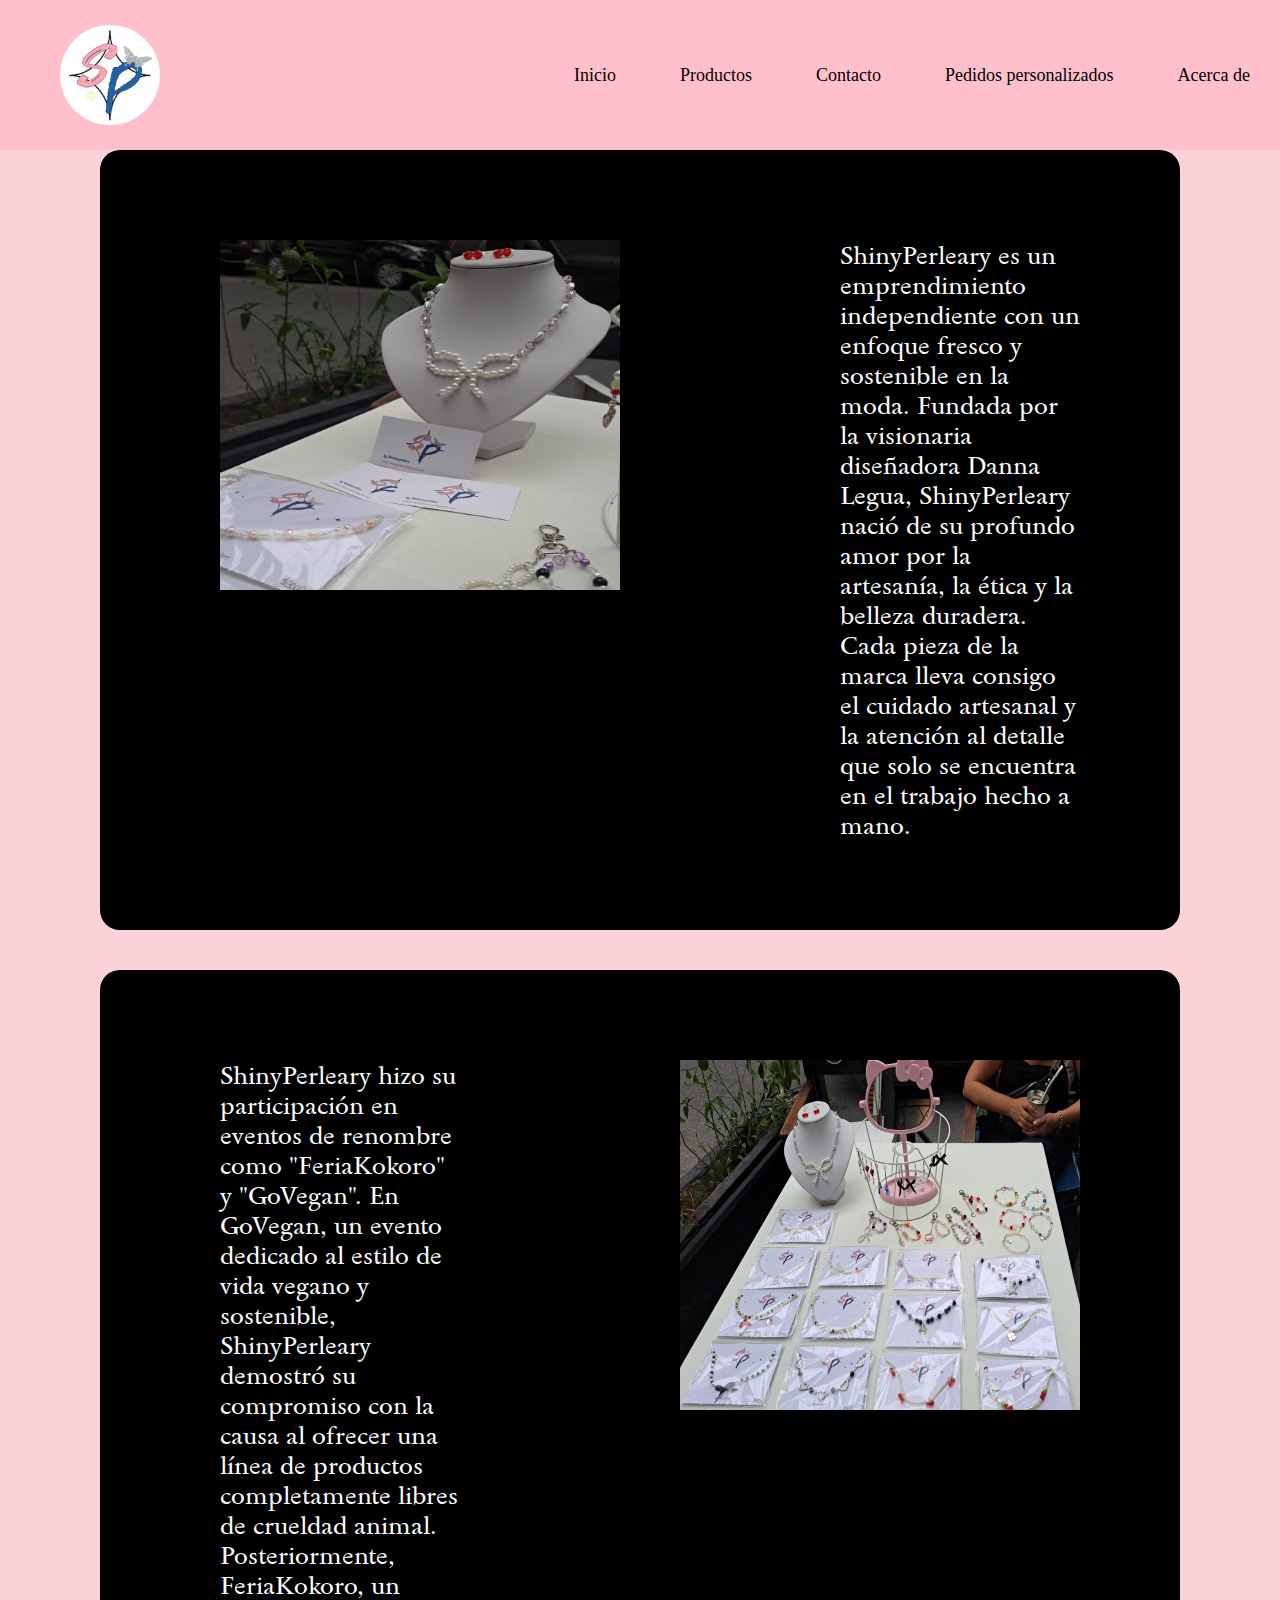
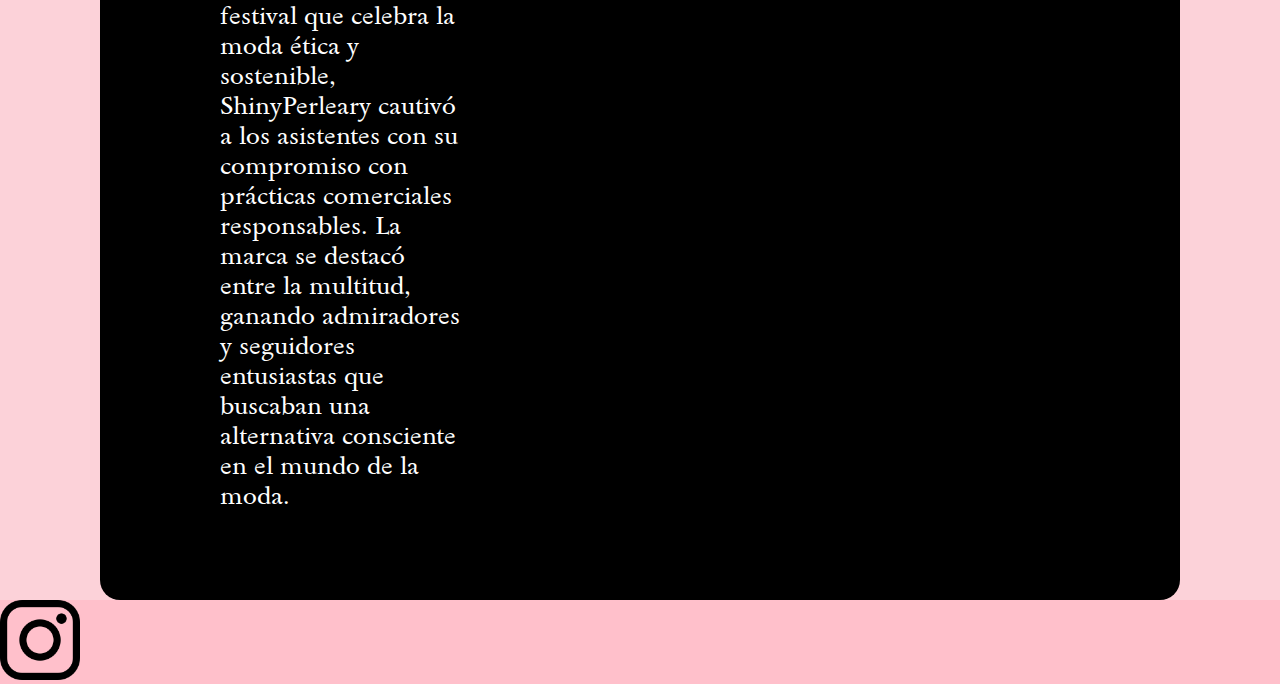
==== pages/acerca-de.html @ 5a824fca "primer commit" ====
<!DOCTYPE html>
<html lang="en">
<head>
    <meta charset="UTF-8">
    <meta name="viewport" content="width=device-width, initial-scale=1.0">
    <link rel="stylesheet" href="../css/style.css">
    <title>Shiny Perlary</title>
</head>
<body>
    <header>
        <img src="../images/logo-shinyperleary.jpg" alt="Logo">
        <nav>
            <ul>
                <li><a href="../index.html">Inicio</a></li>
                <li><a href="./producto.html">Productos</a></li>
                <li><a href="./contacto.html">Contacto</a></li>
                <li><a href="./pedidos-personalizados.html">Pedidos personalizados</a></li>
                <li><a href="./acerca-de.html">Acerca de</a></li>
            </ul>
        </nav>
    </header>

    <main>
<div class="acerca-de-primera-fila">

    <div>
        <img src="../images/acerca-de-1.jpeg" alt="imagen-prueba">
    </div>

        <p>ShinyPerleary es un emprendimiento independiente con un enfoque fresco y sostenible en la moda. Fundada por la visionaria diseñadora Danna Legua, ShinyPerleary nació de su profundo amor por la artesanía, la ética y la belleza duradera. Cada pieza de la marca lleva consigo el cuidado artesanal y la atención al detalle que solo se encuentra en el trabajo hecho a mano.

        
        </p>
        
</div>

<div class="acerca-de-segunda-fila">
    
        <p>ShinyPerleary hizo su participación en eventos de renombre como "FeriaKokoro" y "GoVegan".
            
        En GoVegan, un evento dedicado al estilo de vida vegano y sostenible, ShinyPerleary demostró su compromiso con la causa al ofrecer una línea de productos completamente libres de crueldad animal.

        Posteriormente, FeriaKokoro, un festival que celebra la moda ética y sostenible, ShinyPerleary cautivó a los asistentes con su compromiso con prácticas comerciales responsables. La marca se destacó entre la multitud, ganando admiradores y seguidores entusiastas que buscaban una alternativa consciente en el mundo de la moda.
    </p>

        <div>
            <img src="../images/acerca-de-2.jpeg" alt="imagen-prueba">
        </div>
</div>
    

    </main>
    
    <footer>
        <a href="https://www.instagram.com/shinyperlary/" ><img src="../images/instagram-logo.png" alt="instagram-logo" class="footer-logo"></a>
    </footer>
</body>
</html>
---- css/style.css ----
@import url('https://fonts.googleapis.com/css2?family=Sedan:ital@0;1&display=swap');
@import url('https://fonts.googleapis.com/css2?family=Lobster&family=Roboto+Mono:ital,wght@0,100..700;1,100..700&family=Sedan:ital@0;1&display=swap');

/**----RESET-----*/
*{
    margin: 0;
    padding: 0;
    box-sizing: border-box;
}


/**-----HEADER-----*/

header{
    background-color: pink;
    width: 100%;
    height: 150px;
    position: sticky;
    top: 0px;
    display: flex;
    justify-content: space-between;
    align-items: center;
}


header img{
    width: 100px;
    height: 100px;
    margin-left: 60px;
    border-radius: 50px;
}


header nav ul {
    list-style: none;
    text-align: center;

}

header nav ul li{
    display: inline-block;
    margin: 10px 30px 10px 30px;
    
}

header nav ul li a {
    text-decoration: none;
    color: black;
    font-size: large;

}







/**-----MAIN-----*/

main{
    background-color: rgba(252, 205, 213, 0.897);
}


/**-----INDEX-----*/
.fondo{
    height: 700px;
    width: 100%;
    background-image: url(../images/shinyperleary-fondo.jpeg);
    background-size: cover;
    background-position: center;
    background-attachment: fixed;
    display: flex;
    flex-direction: column;
    justify-content: center;
    align-items: center;

}

.fondo h1 {
    font-family: "Lobster", sans-serif;
    padding: 6px;
    border: 4px solid black;
    font-size: 50px;
    background-color: solid black;
    margin-top: 20px;
    
}
.fondo h2 a {
    margin-top: 40px;
    background-color: black;
    padding: 6px;
    border-radius: 20px;
    font-size: 35px;
    font-family: "Lobster", sans-serif;
    text-decoration: none;
    color: white;
    width: 230px;
    justify-content: center;
    display: flex;
    
}

.fondo h2 a:hover {
    background-color: white;
    color: black;
}


.separador{
    width: 100%;
    display: flex;
    justify-content: center;
    margin-top: 20px;
}

.separador p {
    font-family: "Lobster", sans-serif;
    font-size: 50px;
    text-decoration: none;
    color: white;
    padding: 6px;
    width: 300px;
    display: flex;
    background-color: black;
    justify-content: center;
    border-radius: 20px;
}


.tarjeta {
    display: flex;
    justify-content: space-around;
    margin-top: 100px;
    flex-wrap: wrap;
    
}


.tarjeta div img {
    width: 400px;
    height: 400px;
    border: 2px solid black;
    border-radius: 20px;
}

.tarjeta .tarjeta-productos {
    border: 4px solid black;
    border-radius: 20px;
    padding: 10px;
    background-color: white;
    display: flex;
    align-items: center;
    flex-direction: column;
    flex-wrap: wrap;
    box-shadow: 0px 0px 20px 0px rgba(0,0,0,0.44);
    -webkit-box-shadow: 0px 0px 20px 0px rgba(0,0,0,0.44);
    -moz-box-shadow: 0px 0px 20px 0px rgba(0,0,0,0.44);

}

.tarjeta .tarjeta-productos h3 {
    font-size: 25px;
    font-family: "Sedan", serif;
}

.tarjeta .tarjeta-productos a {
    font-size: 20px;
    text-decoration: none;
    color: white;
    background-color: black;
    margin: 4px;
    padding: 6px;
    border-radius: 20px;
}

.tarjeta .tarjeta-productos a:hover {

        background-color: gray;
        color: black;

}


.ver-mas{
    display: flex;
    justify-content: center;
}

.ver-mas a {
    margin-top: 100px;
    background-color: black;
    margin-bottom: 125px;
    padding: 6px;
    border-radius: 20px;
    font-size: 35px;
    font-family: "Lobster", sans-serif;
    text-decoration: none;
    color: white;
    width: 300px;
    justify-content: center;
    display: flex;
}















/**-----PRODUCTO-----*/

.grid-producto-primera-fila {
    /*GRID*/
    display: grid;
    grid-auto-rows: 1fr;
    grid-template-columns: 20% 25% 25% 25%;
    column-gap: 20px;
    row-gap: 15px;
}

.grid-producto-primera-fila .categoria {
    display: flex;
    flex-direction: column;
    font-family: "Sedan", serif;
    background-color: pink;
    border-radius: 20px;
    margin-top: 10px;
    margin-left: 5px;
    padding: 5px;
    align-items: center;
    
}


.grid-tarjeta-productos {
    border: 4px solid black;
    border-radius: 20px;
    padding: 10px;
    background-color: white;
    display: flex;
    align-items: center;
    flex-direction: column;
    flex-wrap: wrap;
    box-shadow: 0px 0px 20px 0px rgba(0,0,0,0.44);
    -webkit-box-shadow: 0px 0px 20px 0px rgba(0,0,0,0.44);
    -moz-box-shadow: 0px 0px 20px 0px rgba(0,0,0,0.44);
    margin-top: 10px;

}


.grid-tarjeta-productos img {
    width: 400px;
    height: 400px;
    border: 2px solid black;
    border-radius: 20px;
}

.grid-tarjeta-productos h3 {
    font-size: 25px;
    font-family: "Sedan", serif;
}

.grid-tarjeta-productos a {
    font-size: 20px;
    text-decoration: none;
    color: white;
    background-color: black;
    margin: 4px;
    padding: 6px;
    border-radius: 20px;
}

.grid-tarjeta-productos a:hover {

    background-color: gray;
    color: black;

}

.categoria {
    grid-column: 1/2;
    grid-row: 1/3;
}


.item-uno {
    grid-column: 2/3;
    grid-row: 1/2;
}


.item-dos {
    grid-column: 3/4;
    grid-row: 1/2;
}


.item-tres {
    grid-column: 4/5;
    grid-row: 1/2;
}

.item-cuatro {
    grid-column: 2/3;
    grid-row: 2/3;
}

.item-cinco {
    grid-column: 3/4;
    grid-row: 2/3;
}

.item-seis {
    grid-column: 4/5;
    grid-row: 2/3;
}

.item-siete{
    grid-column: 2/3;
    grid-row: 3/4;

}

.item-ocho {
    grid-column: 3/4;
    grid-row: 3/4;
}


/**-----CONTACTO-----*/

.contacto .separador {
    margin: 0;
    width: 100%;
    display: flex;
    justify-content: center;
}

.contacto .separador h2{
    font-family: "Lobster", sans-serif;
    font-size: 50px;
    text-decoration: none;
    color: white;
    display: flex;
    justify-content: center;
    width: 500px;
    background-color: black;
    border-radius: 20px;
    margin-top: 30px;
}

.contacto div {
    display: flex;
    justify-content: center;
}

.contacto div p{
    font-family: "Sedan", serif;
    font-size: 25px;
    display: flex;
    justify-content: center;
    margin: 25px;
    background-color: pink;
    padding: 20px;
    border-radius: 20px;
    width: 800px;

}

.formulario {
    display: block;
    justify-content: center;
    background-color: pink;
    border-radius: 20px;
    width: 60%;
    margin-left: 20%;

}

.formulario .formulario-primera-fila{
    display: flex;
    justify-content: center;
}


.formulario .formulario-primera-fila .name {
    display: flex;
    justify-content: center;
    font-size: 25px;
    font-family: "Sedan", serif;
    margin-right: 200px;
    margin-top: 90px;
    padding: 30px;
    background-color: black;
    color: white;
    border-radius: 20px;
}

.formulario .formulario-primera-fila .surname {
    display: flex;
    justify-content: center;
    font-size: 25px;
    font-family: "Sedan", serif;
    margin-top: 90px;
    padding: 30px;
    background-color: black;
    color: white;
    border-radius: 20px;
}

.formulario .formulario-segunda-fila {
    display: flex;
    
    
}

.formulario .formulario-segunda-fila .email {
    display: flex;
    font-family: "Sedan", serif;
    font-size: 25px;
    margin-left: 143px;
    margin-right: 150px;
    margin-top: 70px;
    padding: 30px;
    background-color: black;
    color: white;
    border-radius: 20px;
}
    


.formulario .formulario-segunda-fila .genero {
    display: flex;
    margin-left: 50px;
    margin-right: 110px;
    font-size: 25px;
    font-family: "Sedan", serif;
    margin-top: 40px;
    padding: 30px;
    background-color: black;
    color: white;
    border-radius: 20px;
}
    


.formulario .formulario-segunda-fila .genero ul {
    list-style: none;
    
}

.pais {
    display: flex;
    justify-content: center;
    font-size: 25px;
    font-family: "Sedan", serif;
    margin-top: 40px;
    padding: 30px;
    background-color: black;
    color: white;
    border-radius: 20px;

}

.motivo {
    display: flex;
    justify-content: center;
    font-size: 25px;
    font-family: "Sedan", serif;
    margin-top: 40px;
    padding: 30px;
    color: white;
    border-radius: 20px;
    
}

.motivo textarea{
    display: flex;
    font-family: "Sedan", serif;
    font-size: 25px;
    padding: 30px;
    background-color: black;
    color: white;
    border-radius: 20px;
    
}

.enviar {
    display: flex;
    justify-content: center;
    padding: 30px;
    color: white;
    border-radius: 20px;
    
}







/**-----PEDIDOS PERSONALIZADOS-----*/

.separador h2 {
    font-family: "Lobster", sans-serif;
    font-size: 50px;
    text-decoration: none;
    color: white;
    display: flex;
    justify-content: center;
    width: 800px;
    background-color: black;
    border-radius: 20px;
}

.pedidos-personalizados-primera-fila {
    font-size: 25px;
    font-family: "Sedan", serif;
    display: flex;
    flex-direction: column;
    align-items: center;
    justify-content: center;
    margin: 60px 350px 60px 350px;
    background-color: pink;
    padding: 50px;
    border-radius: 20px;

}










/**-----ACERCA DE-----*/

.acerca-de-primera-fila {
    display: flex;
    justify-content: space-around;
    background-color: black;
    border-radius: 20px;
    margin-left: 100px;
    margin-right: 100px;
}

.acerca-de-primera-fila p{
    display: flex;
    justify-content: flex-end;
    color: white;
    margin: 90px 100px 90px 120px;
    font-family: "Sedan", serif;
    font-size: 25px;
}


.acerca-de-primera-fila div img{
    display: flex;
    justify-content: flex-start;
    width: 400px;
    height: 350px;
    margin: 90px 100px 90px 120px;
    
}

.acerca-de-segunda-fila {
    display: flex;
    justify-content: space-around;
    background-color: black;
    border-radius: 20px;
    margin-left: 100px;
    margin-right: 100px;
    margin-top: 40px;
}

.acerca-de-segunda-fila p{
    display: flex;
    justify-content: flex-start;
    color: white;
    margin: 90px 100px 90px 120px;
    font-family: "Sedan", serif;
    font-size: 25px;
}


.acerca-de-segunda-fila div img{
    display: flex;
    justify-content: flex-end;
    width: 400px;
    height: 350px;
    margin: 90px 100px 90px 120px;
}



/**-----FOOTER-----*/

footer{
    background-color: pink;
}

footer a {
    text-align: left;
}

.footer-logo {
    width: 80px;
    height: 80px;
}
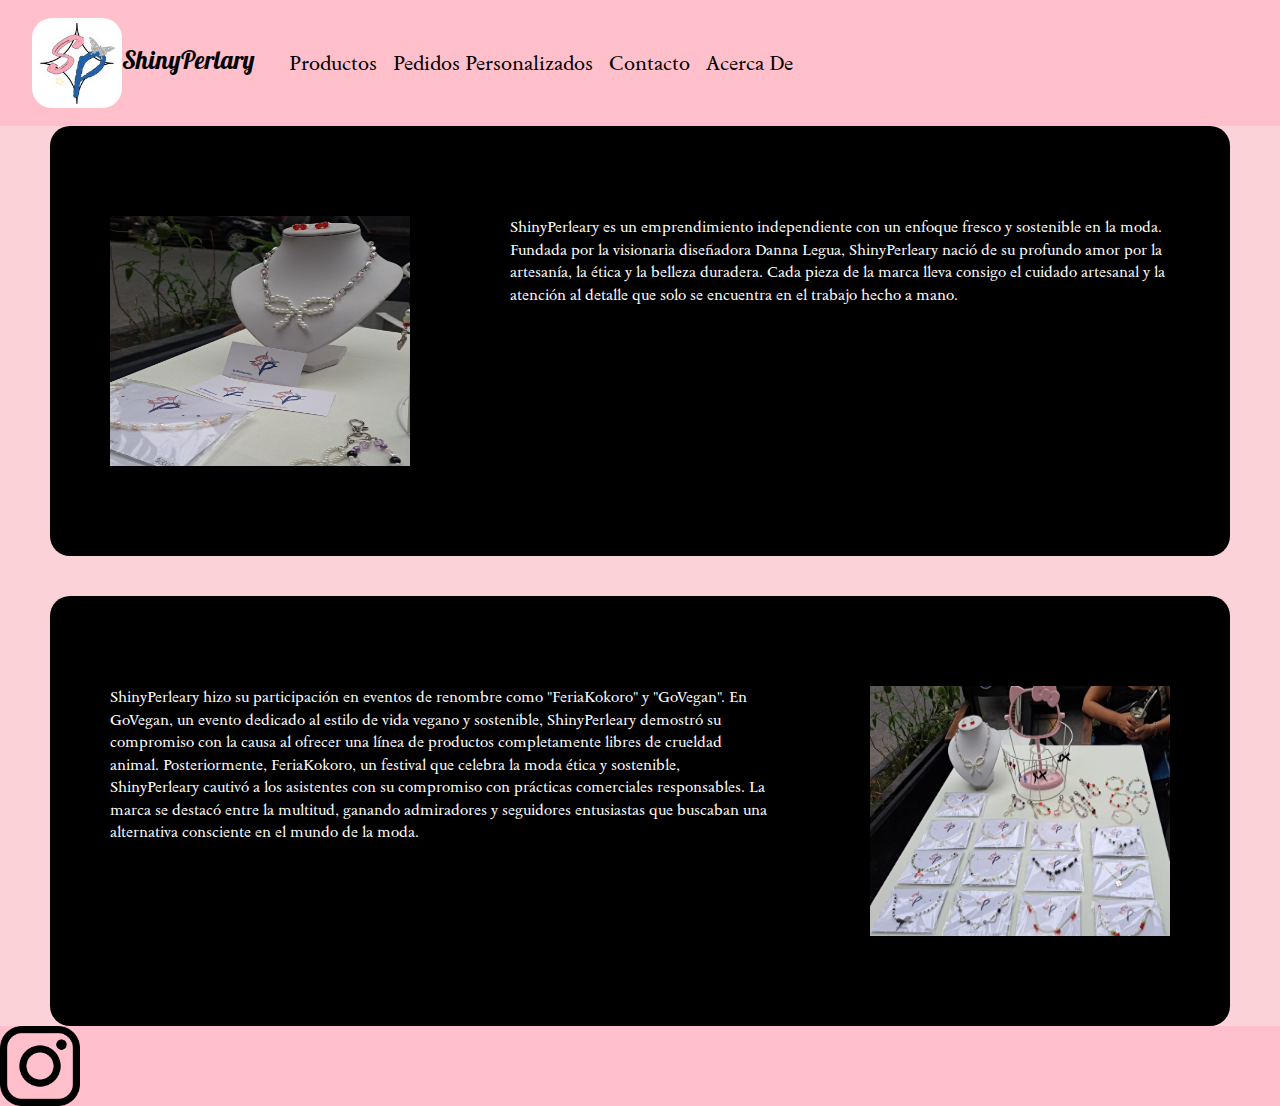
==== commit 1479d2e5: "boostrap navbar - responsive index,producto,pedidos-personalizados,acerca-de" ====
--- a/pages/acerca-de.html
+++ b/pages/acerca-de.html
@@ -3,20 +3,44 @@
 <head>
     <meta charset="UTF-8">
     <meta name="viewport" content="width=device-width, initial-scale=1.0">
+    <!--Boostrap-->
+    <link href="https://cdn.jsdelivr.net/npm/bootstrap@5.2.3/dist/css/bootstrap.min.css" rel="stylesheet">
+    <!--CSS-->
     <link rel="stylesheet" href="../css/style.css">
-    <title>Shiny Perlary</title>
+    <title>Shiny Perlary - Acerca De</title>
 </head>
 <body>
+
+    <script src="https://cdn.jsdelivr.net/npm/bootstrap@5.2.3/dist/js/bootstrap.bundle.min.js"
+        integrity="sha384-kenU1KFdBIe4zVF0s0G1M5b4hcpxyD9F7jL+jjXkk+Q2h455rYXK/7HAuoJl+0I4"
+        crossorigin="anonymous"></script>
+
     <header>
-        <img src="../images/logo-shinyperleary.jpg" alt="Logo">
-        <nav>
-            <ul>
-                <li><a href="../index.html">Inicio</a></li>
-                <li><a href="./producto.html">Productos</a></li>
-                <li><a href="./contacto.html">Contacto</a></li>
-                <li><a href="./pedidos-personalizados.html">Pedidos personalizados</a></li>
-                <li><a href="./acerca-de.html">Acerca de</a></li>
-            </ul>
+        <nav class="navbar navbar-expand-lg barra-de-navegacion-color">
+            <div class="container-fluid">
+                <a class="navbar-brand tipografia-nav tipografia-nav-logo" href="../index.html"><img class="barra-de-navegacion-logo " src="../images/logo-shinyperleary.jpg" alt="logo">ShinyPerlary</a>
+                <button class="navbar-toggler" type="button" data-bs-toggle="collapse" data-bs-target="#navbarText"
+                    aria-controls="navbarText" aria-expanded="false" aria-label="Toggle navigation">
+                    <span class="navbar-toggler-icon"></span>
+                </button>
+                <div class="collapse navbar-collapse" id="navbarText">
+                    <ul class="navbar-nav me-auto mb-2 mb-lg-0">
+                        <li class="nav-item">
+                            <a class="nav-link active barra-de-navegacion-hover tipografia-nav" aria-current="page" href="./producto.html">Productos</a>
+                        </li>
+                        <li class="nav-item">
+                            <a class="nav-link active barra-de-navegacion-hover tipografia-nav" href="./pedidos-personalizados.html">Pedidos Personalizados</a>
+                        </li>
+                        <li class="nav-item">
+                            <a class="nav-link active barra-de-navegacion-hover tipografia-nav" href="./contacto.html">Contacto</a>
+                        </li>
+                        <li class="nav-item">
+                            <a class="nav-link active barra-de-navegacion-hover tipografia-nav" href="./acerca-de.html">Acerca De</a>
+                        </li>
+                    </ul>
+                    
+                </div>
+            </div>
         </nav>
     </header>
 
--- a/css/style.css
+++ b/css/style.css
@@ -11,50 +11,35 @@
 
 /**-----HEADER-----*/
 
-header{
+.barra-de-navegacion-color {
     background-color: pink;
-    width: 100%;
-    height: 150px;
-    position: sticky;
-    top: 0px;
-    display: flex;
-    justify-content: space-between;
-    align-items: center;
-}
-
-
-header img{
-    width: 100px;
-    height: 100px;
-    margin-left: 60px;
-    border-radius: 50px;
-}
-
-
-header nav ul {
-    list-style: none;
-    text-align: center;
-
-}
-
-header nav ul li{
-    display: inline-block;
-    margin: 10px 30px 10px 30px;
-    
-}
-
-header nav ul li a {
-    text-decoration: none;
-    color: black;
-    font-size: large;
-
-}
-
-
-
-
-
-
+}
+
+
+.tipografia-nav {
+    font-family: "Sedan", serif;
+    font-size: 20px;
+    padding: 10px;
+}
+
+.tipografia-nav-logo {
+    font-family: "Lobster", sans-serif;
+    font-size: 25px;
+    margin-left: 10px;
+    
+}
+
+
+.barra-de-navegacion-logo {
+    width: 90px;
+    height: 90px;
+    border-radius: 20px;
+}
+
+.barra-de-navegacion-hover:hover {
+    background-color: white;
+    border-radius: 20px;
+}
 
 /**-----MAIN-----*/
 
@@ -85,6 +70,7 @@
     font-size: 50px;
     background-color: solid black;
     margin-top: 20px;
+    color: black;
     
 }
 .fondo h2 a {
@@ -112,7 +98,7 @@
     width: 100%;
     display: flex;
     justify-content: center;
-    margin-top: 20px;
+    
 }
 
 .separador p {
@@ -203,10 +189,49 @@
     display: flex;
 }
 
-
-
-
-
+@media screen and (max-width:1284px) {
+    .tarjeta {
+        display: flex;
+        flex-direction: column;
+        justify-content: center;
+        align-items: center;
+        
+    }
+
+    .tarjeta .tarjeta-productos{
+        margin-top: 50px;
+    }
+
+}
+
+
+
+@media screen and (max-width:476px) {
+    .tarjeta div img {
+        width: 230px;
+        height: 200px;
+    }
+
+
+    .fondo {
+        height: 700px;
+        width: 100%;
+        background-image: url(../images/fondo-compacto.jpeg)
+    }
+}
+
+
+@media screen and (max-width:322px) {
+    .fondo h1 {
+        font-size: 35px;
+        
+    }
+    .fondo h2 a {
+        font-size: 25px;
+        width: 180px;
+        
+    }
+}
 
 
 
@@ -223,7 +248,7 @@
     /*GRID*/
     display: grid;
     grid-auto-rows: 1fr;
-    grid-template-columns: 20% 25% 25% 25%;
+    grid-template-columns: 1fr 1fr 1fr 1fr;
     column-gap: 20px;
     row-gap: 15px;
 }
@@ -249,6 +274,7 @@
     background-color: white;
     display: flex;
     align-items: center;
+    justify-content: center;
     flex-direction: column;
     flex-wrap: wrap;
     box-shadow: 0px 0px 20px 0px rgba(0,0,0,0.44);
@@ -259,6 +285,7 @@
 }
 
 
+
 .grid-tarjeta-productos img {
     width: 400px;
     height: 400px;
@@ -338,6 +365,228 @@
 }
 
 
+@media screen and (max-width:1441px) {
+
+    .grid-tarjeta-productos {
+        width: 300px;
+        height: 340px;
+    }
+
+    .grid-tarjeta-productos img {
+        width: 200px;
+        height: 200px;
+    }
+
+    .grid-tarjeta-productos h3 {
+        font-size: 20px;
+    }
+}
+
+@media screen and (max-width:1051px) {
+    
+    .grid-tarjeta-productos {
+        width: 200px;
+        height: 245px;
+    }
+
+    .grid-tarjeta-productos img {
+        width: 150px;
+        height: 150px;
+    }
+
+    .grid-tarjeta-productos h3 {
+        font-size: 12px;
+    }
+
+    .grid-tarjeta-productos a {
+        font-size: 12px;
+    }
+
+}
+
+@media screen and (max-width:751px) {
+    .grid-producto-primera-fila {
+        grid-auto-rows: 1fr;
+        grid-template-columns: 1fr 1fr 1fr;
+    }
+
+    .categoria {
+        grid-column: 1/2;
+        grid-row: 1/3;
+    }
+    
+    
+    .item-uno {
+        grid-column: 2/3;
+        grid-row: 1/2;
+    }
+    
+    
+    .item-dos {
+        grid-column: 3/4;
+        grid-row: 1/2;
+    }
+    
+    
+    .item-tres {
+        grid-column: 2/3;
+        grid-row: 1/2;
+    }
+    
+    .item-cuatro {
+        grid-column: 3/4;
+        grid-row: 2/3;
+    }
+    
+    .item-cinco {
+        grid-column: 2/3;
+        grid-row: 2/3;
+    }
+    
+    .item-seis {
+        grid-column: 3/4;
+        grid-row: 2/3;
+    }
+    
+    .item-siete{
+        grid-column: 2/3;
+        grid-row: 3/4;
+    
+    }
+    
+    .item-ocho {
+        grid-column: 3/4;
+        grid-row: 3/4;
+    }
+}
+
+@media screen and (max-width:529px) {
+    .categoria {
+        font-size: 10px;
+    }
+
+    .grid-producto-primera-fila {
+        grid-auto-rows: 1fr;
+        grid-template-columns: 1fr 1fr;
+    }
+
+    .categoria {
+        grid-column: 1/2;
+        grid-row: 1/3;
+    }
+    
+    
+    .item-uno {
+        grid-column: 2/3;
+        grid-row: 1/2;
+    }
+    
+    
+    .item-dos {
+        grid-column: 2/3;
+        grid-row: 1/2;
+    }
+    
+    
+    .item-tres {
+        grid-column: 2/3;
+        grid-row: 1/2;
+    }
+    
+    .item-cuatro {
+        grid-column: 2/3;
+        grid-row: 2/3;
+    }
+    
+    .item-cinco {
+        grid-column: 2/3;
+        grid-row: 2/3;
+    }
+    
+    .item-seis {
+        grid-column: 2/3;
+        grid-row: 2/3;
+    }
+    
+    .item-siete{
+        grid-column: 2/3;
+        grid-row: 3/4;
+    
+    }
+    
+    .item-ocho {
+        grid-column: 2/3;
+        grid-row: 3/4;
+    }
+}
+
+
+
+@media screen and (max-width:327px) {
+    .grid-producto-primera-fila {
+        /*GRID*/
+        display: grid;
+        grid-auto-rows: 1fr;
+        grid-template-columns: 1fr;
+    }
+    
+    .categoria {
+        font-size: 10px;
+    }
+
+    .categoria {
+        grid-column: 1/2;
+        grid-row: 1/2;
+    
+    }
+    
+    
+    .item-uno {
+        grid-column: 1/2;
+        grid-row: 2/3;
+    }
+    
+    
+    .item-dos {
+        grid-column: 1/2;
+        grid-row: 3/4;
+    }
+    
+    
+    .item-tres {
+        grid-column: 1/2;
+        grid-row: 4/5;
+    }
+    
+    .item-cuatro {
+        grid-column: 1/2;
+        grid-row: 5/6;
+    }
+    
+    .item-cinco {
+        grid-column: 1/2;
+        grid-row: 6/7;
+    }
+    
+    .item-seis {
+        grid-column: 1/2;
+        grid-row: 7/8;
+    }
+    
+    .item-siete{
+        grid-column: 1/2;
+        grid-row: 8/9;
+    
+    }
+    
+    .item-ocho {
+        grid-column: 1/2;
+        grid-row: 9/10;
+    }
+}
+
+
+
 /**-----CONTACTO-----*/
 
 .contacto .separador {
@@ -532,20 +781,66 @@
     flex-direction: column;
     align-items: center;
     justify-content: center;
-    margin: 60px 350px 60px 350px;
+    width: 700px;
+    height: 450px;
+    margin-top: 20px;
+    margin-bottom: 20px;
     background-color: pink;
     padding: 50px;
     border-radius: 20px;
 
 }
 
-
-
-
-
-
-
-
+.pedidos-personalizados-primer-bloque {
+    padding: 30px;
+    width: 100%;
+    display: flex;
+    flex-direction: column;
+    align-items: center;
+    justify-content: center;
+}
+
+@media screen and (max-width: 778px) {
+    .separador h2 {
+        font-size: 30px;
+        width: 500px;
+    }
+
+    .pedidos-personalizados-primera-fila {
+        font-size: 18px;
+        width: 500px;
+        height: 300px;
+        
+    }
+}
+
+@media screen and (max-width: 494px) {
+    .separador h2 {
+        font-size: 20px;
+        width: 300px;
+    }
+
+    .pedidos-personalizados-primera-fila {
+        font-size: 15px;
+        width: 400px;
+        height: 300px;
+        
+    }
+}
+
+@media screen and (max-width: 400px) {
+    .separador h2 {
+        font-size: 15px;
+        width: 250px;
+    }
+
+    .pedidos-personalizados-primera-fila {
+        font-size: 13px;
+        width: 250px;
+        height: 400px;
+        
+    }
+}
 
 
 /**-----ACERCA DE-----*/
@@ -568,6 +863,11 @@
     font-size: 25px;
 }
 
+.acerca-de-primera-fila div {
+    width: 100%;
+    display: flex;
+    justify-content: center;
+}
 
 .acerca-de-primera-fila div img{
     display: flex;
@@ -606,6 +906,147 @@
     margin: 90px 100px 90px 120px;
 }
 
+@media screen and (max-width: 1400px) {
+    .acerca-de-primera-fila {
+        
+        margin-left: 50px;
+        margin-right: 50px;
+    }
+    
+    .acerca-de-primera-fila p{
+        margin: 90px 60px 90px 50px;
+        font-size: 15px;
+    }
+    
+    
+    .acerca-de-primera-fila div img{
+        width: 300px;
+        height: 250px;
+        margin: 90px 50px 90px 60px;
+        
+    }
+    
+    .acerca-de-segunda-fila {
+        margin-left: 50px;
+        margin-right: 50px;
+    }
+    
+    .acerca-de-segunda-fila p{
+        margin: 90px 50px 90px 60px;
+        font-size: 15px;
+    }
+    
+    
+    .acerca-de-segunda-fila div img{
+        width: 300px;
+        height: 250px;
+        margin: 90px 60px 90px 50px;
+    }
+}
+
+@media screen and (max-width: 823px) {
+    .acerca-de-primera-fila {
+        
+        margin-left: 25px;
+        margin-right: 25px;
+    }
+    
+    .acerca-de-primera-fila p{
+        margin: 90px 35px 90px 20px;
+        font-size: 15px;
+    }
+    
+    
+    .acerca-de-primera-fila div img{
+        width: 200px;
+        height: 150px;
+        margin: 90px 20px 90px 35px;
+        justify-content: center;
+        align-items: center;
+        
+    }
+    
+    .acerca-de-segunda-fila {
+        margin-left: 25px;
+        margin-right: 25px;
+    }
+    
+    .acerca-de-segunda-fila p{
+        margin: 90px 20px 90px 35px;
+        font-size: 15px;
+    }
+    
+    
+    .acerca-de-segunda-fila div img{
+        width: 200px;
+        height: 150px;
+        margin: 90px 35px 90px 20px;
+    }
+}
+
+@media screen and (max-width: 569px) {
+    .acerca-de-primera-fila {
+        
+        margin-left: 10px;
+        margin-right: 10px;
+        justify-content: center;
+        flex-direction: column;
+        
+    }
+    
+    .acerca-de-primera-fila p{
+        margin: 20px 25px 20px 10px;
+        font-size: 15px;
+    }
+    
+    
+    .acerca-de-primera-fila div img{
+        width: 200px;
+        height: 150px;
+        margin: 20px 10px 20px 25px;
+        justify-content: center;
+        flex-direction: column;
+        
+        
+    }
+    
+    .acerca-de-segunda-fila {
+        margin-left: 10px;
+        margin-right: 10px;
+        justify-content: center;
+        flex-direction: column;
+    }
+    
+    .acerca-de-segunda-fila p{
+        margin: 20px 10px 20px 25px;
+        font-size: 15px;
+    }
+    
+    
+    .acerca-de-segunda-fila div img{
+        width: 200px;
+        height: 150px;
+        margin: 20px 25px 20px 10px;
+        justify-content: center;
+        
+    }
+}
+
+@media screen and (max-width: 569px) {
+    
+    .acerca-de-primera-fila p{
+
+        font-size: 12px;
+    }
+    
+    
+ 
+    .acerca-de-segunda-fila p{
+
+        font-size: 12px;
+    }
+
+}
 
 
 /**-----FOOTER-----*/
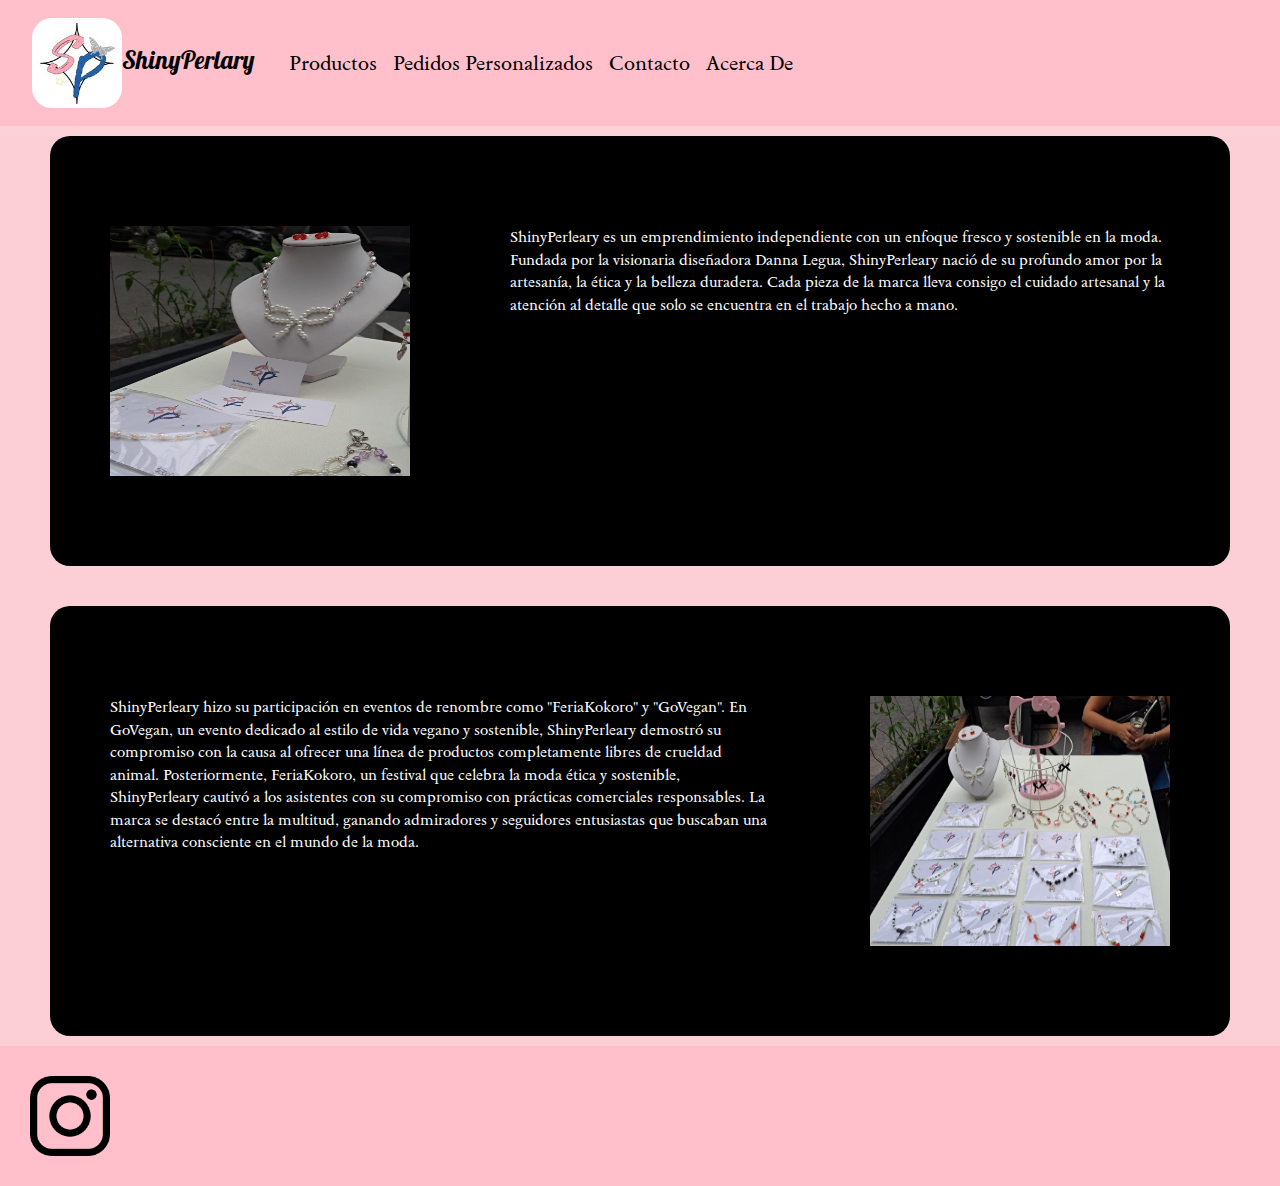
==== commit 1a3cea21: "add variables, listas, mapas, extends, mixins" ====
--- a/pages/acerca-de.html
+++ b/pages/acerca-de.html
@@ -6,7 +6,7 @@
     <!--Boostrap-->
     <link href="https://cdn.jsdelivr.net/npm/bootstrap@5.2.3/dist/css/bootstrap.min.css" rel="stylesheet">
     <!--CSS-->
-    <link rel="stylesheet" href="../css/style.css">
+    <link rel="stylesheet" href="../css/estilos.css">
     <title>Shiny Perlary - Acerca De</title>
 </head>
 <body>
@@ -48,13 +48,13 @@
 <div class="acerca-de-primera-fila">
 
     <div>
-        <img src="../images/acerca-de-1.jpeg" alt="imagen-prueba">
+        <img src="../images/acerca-de-1.jpeg" alt="imagen">
     </div>
 
-        <p>ShinyPerleary es un emprendimiento independiente con un enfoque fresco y sostenible en la moda. Fundada por la visionaria diseñadora Danna Legua, ShinyPerleary nació de su profundo amor por la artesanía, la ética y la belleza duradera. Cada pieza de la marca lleva consigo el cuidado artesanal y la atención al detalle que solo se encuentra en el trabajo hecho a mano.
+    <p>ShinyPerleary es un emprendimiento independiente con un enfoque fresco y sostenible en la moda. Fundada por la visionaria diseñadora Danna Legua, ShinyPerleary nació de su profundo amor por la artesanía, la ética y la belleza duradera. Cada pieza de la marca lleva consigo el cuidado artesanal y la atención al detalle que solo se encuentra en el trabajo hecho a mano.
 
         
-        </p>
+    </p>
         
 </div>
 
@@ -68,7 +68,7 @@
     </p>
 
         <div>
-            <img src="../images/acerca-de-2.jpeg" alt="imagen-prueba">
+            <img src="../images/acerca-de-2.jpeg" alt="imagen">
         </div>
 </div>
     
--- a/css/estilos.css
+++ b/css/estilos.css
@@ -0,0 +1,966 @@
+/*----VARIABLES----*/
+/*----LISTAS----*/
+/*ej: nth($font-size, 1)*/
+/*----MAPAS----*/
+/*----EXTENDS----*/
+@import url("https://fonts.googleapis.com/css2?family=Sedan:ital@0;1&display=swap");
+@import url("https://fonts.googleapis.com/css2?family=Lobster&family=Roboto+Mono:ital,wght@0,100..700;1,100..700&family=Sedan:ital@0;1&display=swap");
+main .contacto div, main .contacto .separador h2 {
+  display: flex;
+  justify-content: center;
+  align-items: center;
+}
+
+/*----MIXINS----*/
+/**----RESET-----*/
+* {
+  margin: 0;
+  padding: 0;
+  box-sizing: border-box;
+}
+
+body {
+  background-color: rgba(252, 205, 213, 0.897);
+}
+
+main {
+  background-color: rgba(252, 205, 213, 0.897);
+  padding-bottom: 10px;
+}
+
+/**-----HEADER boostrap-----*/
+.barra-de-navegacion-color {
+  background-color: pink;
+}
+
+.tipografia-nav {
+  font-family: "Sedan", serif;
+  font-size: 20px;
+  padding: 10px;
+}
+
+.tipografia-nav-logo {
+  font-family: "Lobster", sans-serif;
+  font-size: 25px;
+  margin-left: 10px;
+}
+
+.barra-de-navegacion-logo {
+  width: 90px;
+  height: 90px;
+  border-radius: 20px;
+}
+
+.barra-de-navegacion-hover:hover {
+  background-color: white;
+  border-radius: 20px;
+}
+
+/*----INDEX----*/
+main .fondo {
+  height: 700px;
+  width: 100%;
+  background-image: url(../images/shinyperleary-fondo.jpeg);
+  background-size: cover;
+  background-position: center;
+  background-attachment: fixed;
+  display: flex;
+  justify-content: center;
+  align-items: center;
+  flex-direction: column;
+}
+main .fondo h1 {
+  font-family: "Lobster", sans-serif;
+  padding: 6px;
+  border: 4px solid black;
+  font-size: 50px;
+  margin-top: 20px;
+  color: black;
+}
+main .fondo h2 a {
+  background-color: black;
+  border-radius: 20px;
+  padding: 6px;
+  color: white;
+  font-size: 35px;
+  font-family: "Lobster", sans-serif;
+  text-decoration: none;
+  width: 230px;
+  margin-top: 40px;
+  justify-content: center;
+  display: flex;
+}
+main .fondo h2 a:hover {
+  background-color: white;
+  color: black;
+}
+main .separador {
+  width: 100%;
+  display: flex;
+  justify-content: center;
+  margin-top: 20px;
+}
+main .separador p {
+  font-family: "Lobster", sans-serif;
+  font-size: 50px;
+  text-decoration: none;
+  color: white;
+  padding: 6px;
+  width: 300px;
+  display: flex;
+  background-color: black;
+  justify-content: center;
+  border-radius: 20px;
+}
+main .tarjeta {
+  display: flex;
+  justify-content: space-around;
+  margin-top: 100px;
+  flex-wrap: wrap;
+}
+main .tarjeta .tarjeta-productos {
+  border: 4px solid black;
+  border-radius: 20px;
+  padding: 10px;
+  background-color: white;
+  display: flex;
+  justify-content: center;
+  align-items: center;
+  flex-direction: column;
+  flex-wrap: wrap;
+  box-shadow: 0px 0px 20px 0px rgba(0, 0, 0, 0.44);
+  -webkit-box-shadow: 0px 0px 20px 0px rgba(0, 0, 0, 0.44);
+  -moz-box-shadow: 0px 0px 20px 0px rgba(0, 0, 0, 0.44);
+}
+main .tarjeta .tarjeta-productos img {
+  width: 400px;
+  height: 400px;
+  border: 2px solid black;
+  border-radius: 20px;
+}
+main .tarjeta .tarjeta-productos h3 {
+  font-size: 25px;
+  font-family: "Sedan", serif;
+}
+main .tarjeta .tarjeta-productos a {
+  font-size: 20px;
+  text-decoration: none;
+  color: white;
+  background-color: black;
+  margin: 4px;
+  padding: 6px;
+  border-radius: 20px;
+}
+main .tarjeta .tarjeta-productos a:hover {
+  background-color: gray;
+  color: black;
+}
+main .ver-mas {
+  display: flex;
+  justify-content: center;
+}
+main .ver-mas a {
+  margin-top: 100px;
+  background-color: black;
+  margin-bottom: 125px;
+  padding: 6px;
+  border-radius: 20px;
+  font-size: 35px;
+  font-family: "Lobster", sans-serif;
+  text-decoration: none;
+  color: white;
+  width: 300px;
+  justify-content: center;
+  display: flex;
+}
+
+/*----PRODUCTOS----*/
+main .grid-producto-primera-fila {
+  /*GRID*/
+  display: grid;
+  grid-auto-rows: 1fr;
+  grid-template-columns: 1fr 1fr 1fr 1fr;
+  -moz-column-gap: 20px;
+       column-gap: 20px;
+  row-gap: 15px;
+}
+main .grid-producto-primera-fila .categoria {
+  display: flex;
+  flex-direction: column;
+  font-family: "Sedan", serif;
+  background-color: pink;
+  border-radius: 20px;
+  margin-top: 10px;
+  margin-left: 5px;
+  padding: 5px;
+  align-items: center;
+  grid-column: 1/2;
+  grid-row: 1/3;
+}
+main .grid-producto-primera-fila .grid-tarjeta-productos {
+  border: 4px solid black;
+  border-radius: 20px;
+  padding: 10px;
+  background-color: white;
+  display: flex;
+  justify-content: center;
+  align-items: center;
+  flex-direction: column;
+  flex-wrap: wrap;
+  box-shadow: 0px 0px 20px 0px rgba(0, 0, 0, 0.44);
+  -webkit-box-shadow: 0px 0px 20px 0px rgba(0, 0, 0, 0.44);
+  -moz-box-shadow: 0px 0px 20px 0px rgba(0, 0, 0, 0.44);
+  margin-top: 10px;
+}
+main .grid-producto-primera-fila .grid-tarjeta-productos img {
+  width: 400px;
+  height: 400px;
+  border: 2px solid black;
+  border-radius: 20px;
+}
+main .grid-producto-primera-fila .grid-tarjeta-productos h3 {
+  font-size: 25px;
+  font-family: "Sedan", serif;
+}
+main .grid-producto-primera-fila .grid-tarjeta-productos a {
+  font-size: 20px;
+  text-decoration: none;
+  color: white;
+  background-color: black;
+  margin: 4px;
+  padding: 6px;
+  border-radius: 20px;
+}
+main .grid-producto-primera-fila .grid-tarjeta-productos a:hover {
+  background-color: gray;
+  color: black;
+}
+main .grid-producto-primera-fila .item-uno {
+  grid-column: 2/3;
+  grid-row: 1/2;
+}
+main .grid-producto-primera-fila .item-dos {
+  grid-column: 3/4;
+  grid-row: 1/2;
+}
+main .grid-producto-primera-fila .item-tres {
+  grid-column: 4/5;
+  grid-row: 1/2;
+}
+main .grid-producto-primera-fila .item-cuatro {
+  grid-column: 2/3;
+  grid-row: 2/3;
+}
+main .grid-producto-primera-fila .item-cinco {
+  grid-column: 3/4;
+  grid-row: 2/3;
+}
+main .grid-producto-primera-fila .item-seis {
+  grid-column: 4/5;
+  grid-row: 2/3;
+}
+main .grid-producto-primera-fila .item-siete {
+  grid-column: 2/3;
+  grid-row: 3/4;
+}
+main .grid-producto-primera-fila .item-ocho {
+  grid-column: 3/4;
+  grid-row: 3/4;
+}
+
+/*----PEDIDOS PERSONALIZADOS----*/
+main .pedidos-personalizados-primer-bloque {
+  padding: 30px;
+  width: 100%;
+  display: flex;
+  justify-content: center;
+  align-items: center;
+  flex-direction: column;
+}
+main .pedidos-personalizados-primer-bloque .separador h2 {
+  font-family: "Lobster", sans-serif;
+  font-size: 50px;
+  text-decoration: none;
+  color: white;
+  display: flex;
+  justify-content: center;
+  width: 800px;
+  background-color: black;
+  border-radius: 20px;
+}
+main .pedidos-personalizados-primer-bloque .pedidos-personalizados-primera-fila {
+  font-size: 25px;
+  font-family: "Sedan", serif;
+  display: flex;
+  justify-content: center;
+  align-items: center;
+  flex-direction: column;
+  width: 700px;
+  height: 450px;
+  margin-top: 20px;
+  margin-bottom: 20px;
+  background-color: pink;
+  padding: 50px;
+  border-radius: 20px;
+}
+main .pedidos-personalizados-primer-bloque .pedidos-personalizados-primera-fila a .footer-logo {
+  width: 80px;
+  height: 80px;
+}
+/*----CONTACTO----*/
+main .contacto .separador {
+  margin: 0;
+  width: 100%;
+  display: flex;
+  justify-content: center;
+  align-items: center;
+  flex-direction: row;
+}
+main .contacto .separador h2 {
+  font-family: "Lobster", sans-serif;
+  font-size: 50px;
+  text-decoration: none;
+  color: white;
+  width: 500px;
+  background-color: black;
+  border-radius: 20px;
+  margin-top: 30px;
+}
+main .contacto div p {
+  font-family: "Sedan", serif;
+  font-size: 25px;
+  display: flex;
+  justify-content: center;
+  margin: 25px;
+  background-color: pink;
+  padding: 20px;
+  border-radius: 20px;
+  width: 800px;
+}
+main .formulario {
+  display: block;
+  justify-content: center;
+  align-items: center;
+  background-color: pink;
+  border-radius: 20px;
+  width: 60%;
+  margin-left: 20%;
+}
+main .formulario .formulario-primera-fila {
+  display: flex;
+  justify-content: space-around;
+  align-items: center;
+  flex-direction: row;
+}
+main .formulario .formulario-primera-fila .name {
+  display: flex;
+  justify-content: center;
+  font-size: 25px;
+  font-family: "Sedan", serif;
+  margin-top: 90px;
+  padding: 30px;
+  background-color: black;
+  color: white;
+  border-radius: 20px;
+}
+main .formulario .formulario-primera-fila .surname {
+  display: flex;
+  justify-content: center;
+  font-size: 25px;
+  font-family: "Sedan", serif;
+  margin-top: 90px;
+  padding: 30px;
+  background-color: black;
+  color: white;
+  border-radius: 20px;
+}
+main .formulario .formulario-segunda-fila {
+  display: flex;
+  justify-content: space-around;
+  align-items: center;
+  flex-direction: row;
+  height: 250px;
+}
+main .formulario .formulario-segunda-fila .email {
+  display: flex;
+  font-family: "Sedan", serif;
+  font-size: 25px;
+  padding: 30px;
+  background-color: black;
+  color: white;
+  border-radius: 20px;
+}
+main .formulario .formulario-segunda-fila .genero {
+  display: flex;
+  margin-right: 155px;
+  font-size: 25px;
+  font-family: "Sedan", serif;
+  margin-top: 40px;
+  padding: 30px;
+  background-color: black;
+  color: white;
+  border-radius: 20px;
+}
+main .formulario .formulario-segunda-fila .genero div ul {
+  list-style: none;
+}
+main .formulario .pais {
+  display: flex;
+  justify-content: center;
+  font-size: 25px;
+  font-family: "Sedan", serif;
+  margin-top: 40px;
+  padding: 30px;
+  background-color: black;
+  color: white;
+  border-radius: 20px;
+}
+main .formulario .motivo {
+  display: flex;
+  justify-content: center;
+  font-size: 25px;
+  font-family: "Sedan", serif;
+  margin-top: 40px;
+  padding-top: 30px;
+  color: white;
+  border-radius: 20px;
+}
+main .formulario .motivo textarea {
+  display: flex;
+  font-family: "Sedan", serif;
+  font-size: 25px;
+  padding: 30px;
+  background-color: black;
+  color: white;
+  border-radius: 20px;
+}
+main .formulario .enviar {
+  display: flex;
+  justify-content: center;
+  padding-bottom: 30px;
+  color: white;
+  border-radius: 20px;
+}
+main .formulario .enviar input {
+  display: flex;
+  justify-content: center;
+  font-size: 25px;
+  font-family: "Sedan", serif;
+  margin-top: 30px;
+  padding: 15px;
+  background-color: black;
+  color: white;
+  border-radius: 20px;
+}
+main .formulario .enviar input:hover {
+  background-color: white;
+  color: black;
+}
+
+/*----ACERCA DE----*/
+main .acerca-de-primera-fila {
+  display: flex;
+  justify-content: space-around;
+  background-color: black;
+  border-radius: 20px;
+  margin-left: 100px;
+  margin-right: 100px;
+  margin-top: 10px;
+}
+main .acerca-de-primera-fila div {
+  width: 100%;
+  display: flex;
+  justify-content: center;
+}
+main .acerca-de-primera-fila div img {
+  display: flex;
+  justify-content: flex-start;
+  width: 400px;
+  height: 350px;
+  margin: 90px 100px 90px 120px;
+}
+main .acerca-de-primera-fila p {
+  display: flex;
+  justify-content: flex-end;
+  color: white;
+  margin: 90px 100px 90px 120px;
+  font-family: "Sedan", serif;
+  font-size: 25px;
+}
+main .acerca-de-segunda-fila {
+  display: flex;
+  justify-content: space-around;
+  background-color: black;
+  border-radius: 20px;
+  margin-left: 100px;
+  margin-right: 100px;
+  margin-top: 40px;
+}
+main .acerca-de-segunda-fila p {
+  display: flex;
+  justify-content: flex-start;
+  color: white;
+  margin: 90px 100px 90px 120px;
+  font-family: "Sedan", serif;
+  font-size: 25px;
+}
+main .acerca-de-segunda-fila div {
+  width: 100%;
+  display: flex;
+  justify-content: center;
+}
+main .acerca-de-segunda-fila div img {
+  display: flex;
+  justify-content: flex-end;
+  width: 400px;
+  height: 350px;
+  margin: 90px 100px 90px 120px;
+}
+
+footer {
+  background-color: pink;
+  padding: 30px;
+}
+footer a {
+  text-align: left;
+}
+footer a .footer-logo {
+  width: 80px;
+  height: 80px;
+}
+
+/*----index----*/
+@media screen and (max-width: 1284px) {
+  main .tarjeta {
+    display: flex;
+    flex-direction: column;
+    justify-content: center;
+    align-items: center;
+  }
+  main .tarjeta .tarjeta-productos {
+    margin-top: 50px;
+  }
+}
+@media screen and (max-width: 476px) {
+  main .tarjeta .tarjeta-productos img {
+    width: 230px;
+    height: 200px;
+  }
+  main .fondo {
+    height: 700px;
+    width: 100%;
+    background-image: url(../images/fondo-compacto.jpeg);
+  }
+}
+@media screen and (max-width: 322px) {
+  main .fondo h1 {
+    font-size: 35px;
+  }
+  main .fondo h2 a {
+    font-size: 25px;
+    width: 180px;
+  }
+}
+/*----PRODUCTOS----*/
+@media screen and (max-width: 1466px) {
+  main .grid-producto-primera-fila .grid-tarjeta-productos {
+    width: 300px;
+    height: 340px;
+  }
+  main .grid-producto-primera-fila .grid-tarjeta-productos img {
+    width: 200px;
+    height: 200px;
+  }
+  main .grid-producto-primera-fila .grid-tarjeta-productos h3 {
+    font-size: 20px;
+  }
+  main .grid-producto-primera-fila .grid-tarjeta-productos a {
+    font-size: 12px;
+  }
+}
+@media screen and (max-width: 1078px) {
+  main .grid-producto-primera-fila {
+    grid-auto-rows: 1fr;
+    grid-template-columns: 1fr 1fr 1fr;
+  }
+  main .grid-producto-primera-fila .categoria {
+    grid-column: 1/2;
+    grid-row: 1/3;
+  }
+  main .grid-producto-primera-fila .item-uno {
+    grid-column: 2/3;
+    grid-row: 1/2;
+  }
+  main .grid-producto-primera-fila .item-dos {
+    grid-column: 3/4;
+    grid-row: 1/2;
+  }
+  main .grid-producto-primera-fila .item-tres {
+    grid-column: 2/3;
+    grid-row: 1/2;
+  }
+  main .grid-producto-primera-fila .item-cuatro {
+    grid-column: 3/4;
+    grid-row: 2/3;
+  }
+  main .grid-producto-primera-fila .item-cinco {
+    grid-column: 2/3;
+    grid-row: 2/3;
+  }
+  main .grid-producto-primera-fila .item-seis {
+    grid-column: 3/4;
+    grid-row: 2/3;
+  }
+  main .grid-producto-primera-fila .item-siete {
+    grid-column: 2/3;
+    grid-row: 3/4;
+  }
+  main .grid-producto-primera-fila .item-ocho {
+    grid-column: 3/4;
+    grid-row: 3/4;
+  }
+}
+@media screen and (max-width: 7px) {
+  main .grid-producto-primera-fila .categoria {
+    font-size: 10px;
+    grid-column: 1/2;
+    grid-row: 1/3;
+  }
+  main .grid-producto-primera-fila {
+    grid-auto-rows: 1fr;
+    grid-template-columns: 1fr 1fr;
+  }
+  main .grid-producto-primera-fila .item-uno {
+    grid-column: 2/3;
+    grid-row: 1/2;
+  }
+  main .grid-producto-primera-fila .item-dos {
+    grid-column: 2/3;
+    grid-row: 1/2;
+  }
+  main .grid-producto-primera-fila .item-tres {
+    grid-column: 2/3;
+    grid-row: 1/2;
+  }
+  main .grid-producto-primera-fila .item-cuatro {
+    grid-column: 2/3;
+    grid-row: 2/3;
+  }
+  main .grid-producto-primera-fila .item-cinco {
+    grid-column: 2/3;
+    grid-row: 2/3;
+  }
+  main .grid-producto-primera-fila .item-seis {
+    grid-column: 2/3;
+    grid-row: 2/3;
+  }
+  main .grid-producto-primera-fila .item-siete {
+    grid-column: 2/3;
+    grid-row: 3/4;
+  }
+  main .grid-producto-primera-fila .item-ocho {
+    grid-column: 2/3;
+    grid-row: 3/4;
+  }
+}
+@media screen and (max-width: 420px) {
+  main .grid-producto-primera-fila {
+    /*GRID*/
+    display: grid;
+    grid-auto-rows: 1fr;
+    grid-template-columns: 1fr;
+  }
+  main .grid-producto-primera-fila .categoria {
+    font-size: 10px;
+    grid-column: 1/2;
+    grid-row: 1/2;
+  }
+  main .grid-producto-primera-fila .item-uno {
+    grid-column: 1/2;
+    grid-row: 2/3;
+  }
+  main .grid-producto-primera-fila .item-dos {
+    grid-column: 1/2;
+    grid-row: 3/4;
+  }
+  main .grid-producto-primera-fila .item-tres {
+    grid-column: 1/2;
+    grid-row: 4/5;
+  }
+  main .grid-producto-primera-fila .item-cuatro {
+    grid-column: 1/2;
+    grid-row: 5/6;
+  }
+  main .grid-producto-primera-fila .item-cinco {
+    grid-column: 1/2;
+    grid-row: 6/7;
+  }
+  main .grid-producto-primera-fila .item-seis {
+    grid-column: 1/2;
+    grid-row: 7/8;
+  }
+  main .grid-producto-primera-fila .item-siete {
+    grid-column: 1/2;
+    grid-row: 8/9;
+  }
+  main .grid-producto-primera-fila .item-ocho {
+    grid-column: 1/2;
+    grid-row: 9/10;
+  }
+}
+/*----PEDIDOS PERSONALIZADOS----*/
+@media screen and (max-width: 778px) {
+  main .pedidos-personalizados-primer-bloque .separador h2 {
+    font-size: 30px;
+    width: 500px;
+  }
+  main .pedidos-personalizados-primer-bloque .pedidos-personalizados-primera-fila {
+    font-size: 18px;
+    width: 500px;
+    height: 350px;
+  }
+}
+@media screen and (max-width: 494px) {
+  main .pedidos-personalizados-primer-bloque .separador h2 {
+    font-size: 20px;
+    width: 300px;
+  }
+  main .pedidos-personalizados-primer-bloque .pedidos-personalizados-primera-fila {
+    font-size: 15px;
+    width: 400px;
+    height: 350px;
+  }
+}
+@media screen and (max-width: 400px) {
+  main .pedidos-personalizados-primer-bloque .separador h2 {
+    font-size: 15px;
+    width: 250px;
+  }
+  main .pedidos-personalizados-primer-bloque .pedidos-personalizados-primera-fila {
+    font-size: 13px;
+    width: 250px;
+    height: 500px;
+  }
+}
+/*----CONTACTO----*/
+@media screen and (max-width: 1538px) {
+  main .formulario .formulario-primera-fila {
+    flex-direction: column;
+    align-items: center;
+    justify-content: center;
+  }
+  main .formulario .formulario-primera-fila .name {
+    margin-top: 40px;
+  }
+  main .formulario .formulario-primera-fila .surname {
+    margin-top: 40px;
+  }
+  main .formulario .formulario-segunda-fila {
+    flex-direction: column;
+    align-items: center;
+    justify-content: center;
+    padding-top: 70px;
+    height: 300px;
+    padding-bottom: 100px;
+  }
+  main .formulario .formulario-segunda-fila .email {
+    margin-top: 90px;
+  }
+  main .formulario .formulario-segunda-fila .genero {
+    margin-right: 0px;
+    margin-top: 40px;
+  }
+}
+@media screen and (max-width: 812px) {
+  main .contacto .separador h2 {
+    font-size: 20px;
+  }
+  main .contacto div p {
+    font-size: 20px;
+  }
+  main .formulario .formulario-primera-fila .name {
+    font-size: 20px;
+  }
+  main .formulario .formulario-primera-fila .surname {
+    font-size: 20px;
+  }
+  main .formulario .formulario-segunda-fila .email {
+    font-size: 20px;
+  }
+  main .formulario .formulario-segunda-fila .genero {
+    font-size: 20px;
+  }
+  main .pais label {
+    font-size: 20px;
+  }
+  main .motivo textarea {
+    font-size: 20px;
+  }
+  main .formulario {
+    width: 80%;
+    margin-left: 10%;
+  }
+}
+@media screen and (max-width: 504px) {
+  main .contacto .separador h2 {
+    font-size: 12px;
+    padding: 15px;
+  }
+  main .contacto div p {
+    font-size: 12px;
+    padding: 15px;
+  }
+  main .formulario .formulario-primera-fila .name {
+    font-size: 12px;
+    padding: 15px;
+  }
+  main .formulario .formulario-primera-fila .surname {
+    font-size: 12px;
+    padding: 15px;
+  }
+  main .formulario .formulario-segunda-fila {
+    padding-top: 2px;
+  }
+  main .formulario .formulario-segunda-fila .email {
+    font-size: 12px;
+    padding: 15px;
+  }
+  main .formulario .formulario-segunda-fila .genero {
+    font-size: 12px;
+    padding: 15px;
+  }
+  main .pais {
+    font-size: 12px;
+    padding: 15px;
+  }
+  main .pais select {
+    font-size: 12px;
+    padding: 15px;
+  }
+  main .pais label {
+    font-size: 12px;
+    padding: 15px;
+  }
+  main .pais label {
+    font-size: 12px;
+    padding: 15px;
+  }
+  main .motivo textarea {
+    font-size: 12px;
+    padding: 5px;
+  }
+  main .formulario {
+    width: 90%;
+    margin-left: 5%;
+  }
+  main .motivo label {
+    font-size: 12px;
+  }
+}
+/*----ACERCA DE----*/
+@media screen and (max-width: 1400px) {
+  main .acerca-de-primera-fila {
+    margin-left: 50px;
+    margin-right: 50px;
+  }
+  main .acerca-de-primera-fila p {
+    margin: 90px 60px 90px 50px;
+    font-size: 15px;
+  }
+  main .acerca-de-primera-fila div img {
+    width: 300px;
+    height: 250px;
+    margin: 90px 50px 90px 60px;
+  }
+  main .acerca-de-segunda-fila {
+    margin-left: 50px;
+    margin-right: 50px;
+  }
+  main .acerca-de-segunda-fila p {
+    margin: 90px 50px 90px 60px;
+    font-size: 15px;
+  }
+  main .acerca-de-segunda-fila div img {
+    width: 300px;
+    height: 250px;
+    margin: 90px 60px 90px 50px;
+  }
+}
+@media screen and (max-width: 823px) {
+  main .acerca-de-primera-fila {
+    margin-left: 25px;
+    margin-right: 25px;
+  }
+  main .acerca-de-primera-fila p {
+    margin: 90px 35px 90px 20px;
+    font-size: 15px;
+  }
+  main .acerca-de-primera-fila div img {
+    width: 200px;
+    height: 150px;
+    margin: 90px 20px 90px 35px;
+    justify-content: center;
+    align-items: center;
+  }
+  main .acerca-de-segunda-fila {
+    margin-left: 25px;
+    margin-right: 25px;
+  }
+  main .acerca-de-segunda-fila p {
+    margin: 90px 20px 90px 35px;
+    font-size: 15px;
+  }
+  main .acerca-de-segunda-fila div img {
+    width: 200px;
+    height: 150px;
+    margin: 90px 35px 90px 20px;
+    justify-content: center;
+    align-items: center;
+  }
+}
+@media screen and (max-width: 569px) {
+  main .acerca-de-primera-fila {
+    margin-left: 10px;
+    margin-right: 10px;
+    justify-content: center;
+    flex-direction: column;
+    text-align: center;
+  }
+  main .acerca-de-primera-fila p {
+    margin: 20px 25px 20px 10px;
+    font-size: 15px;
+  }
+  main .acerca-de-primera-fila div img {
+    width: 200px;
+    height: 150px;
+    margin: 20px 10px 20px 25px;
+    justify-content: center;
+    flex-direction: column;
+  }
+  main .acerca-de-segunda-fila {
+    margin-left: 10px;
+    margin-right: 10px;
+    justify-content: center;
+    flex-direction: column;
+    text-align: center;
+  }
+  main .acerca-de-segunda-fila p {
+    margin: 20px 10px 20px 25px;
+    font-size: 15px;
+  }
+  main .acerca-de-segunda-fila div img {
+    width: 200px;
+    height: 150px;
+    margin: 20px 25px 20px 10px;
+    justify-content: center;
+    flex-direction: column;
+  }
+}
+@media screen and (max-width: 569px) {
+  main .acerca-de-primera-fila p {
+    font-size: 12px;
+  }
+  main .acerca-de-segunda-fila p {
+    font-size: 12px;
+  }
+}/*# sourceMappingURL=estilos.css.map */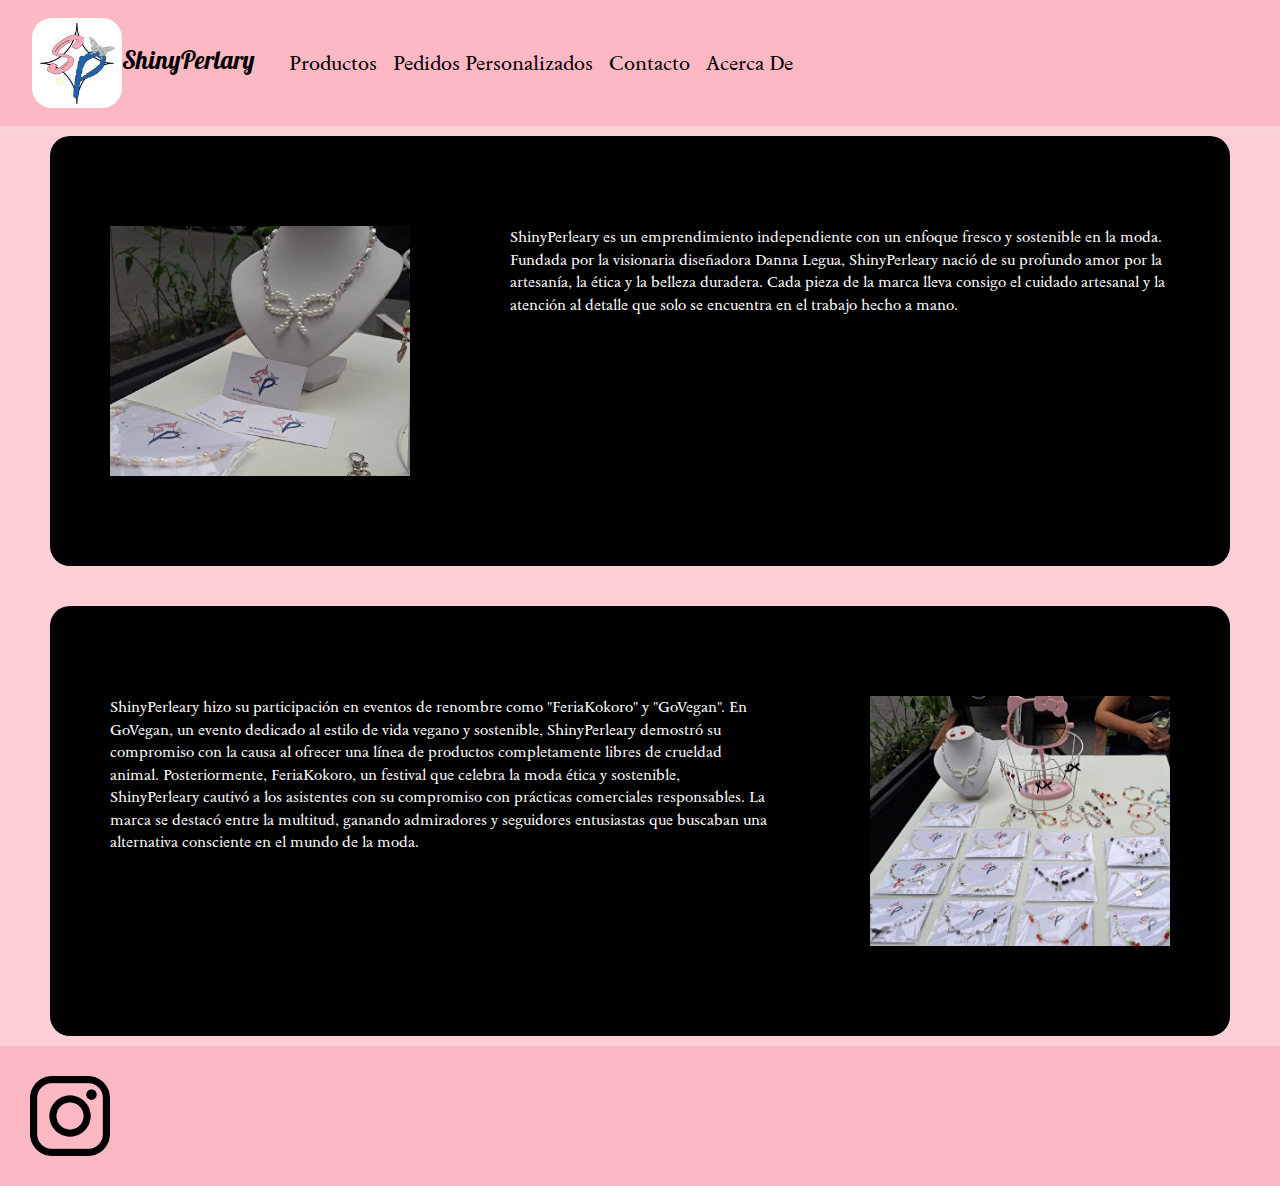
==== commit adb63961: "SEO" ====
--- a/pages/acerca-de.html
+++ b/pages/acerca-de.html
@@ -7,7 +7,11 @@
     <link href="https://cdn.jsdelivr.net/npm/bootstrap@5.2.3/dist/css/bootstrap.min.css" rel="stylesheet">
     <!--CSS-->
     <link rel="stylesheet" href="../css/estilos.css">
-    <title>Shiny Perlary - Acerca De</title>
+    <title>Shiny Perlary | Acerca de Nosotros</title>
+    <link rel="shortcut icon" href="../images/favicon.ico" type="image/x-icon">
+    <meta name="description" content="
+    Conoce el origen y desarrollo de este exitoso emprendimiento">
+    <meta name="keywords" content="artesanal, perlas, perla, collar, collares, accesorios, accesorio, ">
 </head>
 <body>
 
--- a/css/estilos.css
+++ b/css/estilos.css
@@ -30,7 +30,7 @@
 
 /**-----HEADER boostrap-----*/
 .barra-de-navegacion-color {
-  background-color: pink;
+  background-color: rgb(252, 184, 195);
 }
 
 .tipografia-nav {
@@ -64,6 +64,8 @@
   background-size: cover;
   background-position: center;
   background-attachment: fixed;
+  -o-object-fit: cover;
+     object-fit: cover;
   display: flex;
   justify-content: center;
   align-items: center;
@@ -89,6 +91,7 @@
   margin-top: 40px;
   justify-content: center;
   display: flex;
+  border: 1px solid black;
 }
 main .fondo h2 a:hover {
   background-color: white;
@@ -137,6 +140,8 @@
   height: 400px;
   border: 2px solid black;
   border-radius: 20px;
+  -o-object-fit: cover;
+     object-fit: cover;
 }
 main .tarjeta .tarjeta-productos h3 {
   font-size: 25px;
@@ -150,9 +155,10 @@
   margin: 4px;
   padding: 6px;
   border-radius: 20px;
+  border: 1px solid black;
 }
 main .tarjeta .tarjeta-productos a:hover {
-  background-color: gray;
+  background-color: white;
   color: black;
 }
 main .ver-mas {
@@ -172,6 +178,11 @@
   width: 300px;
   justify-content: center;
   display: flex;
+  border: 1px solid black;
+}
+main .ver-mas a:hover {
+  background-color: white;
+  color: black;
 }
 
 /*----PRODUCTOS----*/
@@ -188,7 +199,7 @@
   display: flex;
   flex-direction: column;
   font-family: "Sedan", serif;
-  background-color: pink;
+  background-color: rgb(252, 184, 195);
   border-radius: 20px;
   margin-top: 10px;
   margin-left: 5px;
@@ -217,6 +228,8 @@
   height: 400px;
   border: 2px solid black;
   border-radius: 20px;
+  -o-object-fit: cover;
+     object-fit: cover;
 }
 main .grid-producto-primera-fila .grid-tarjeta-productos h3 {
   font-size: 25px;
@@ -299,7 +312,7 @@
   height: 450px;
   margin-top: 20px;
   margin-bottom: 20px;
-  background-color: pink;
+  background-color: rgb(252, 184, 195);
   padding: 50px;
   border-radius: 20px;
 }
@@ -332,7 +345,7 @@
   display: flex;
   justify-content: center;
   margin: 25px;
-  background-color: pink;
+  background-color: rgb(252, 184, 195);
   padding: 20px;
   border-radius: 20px;
   width: 800px;
@@ -341,7 +354,7 @@
   display: block;
   justify-content: center;
   align-items: center;
-  background-color: pink;
+  background-color: rgb(252, 184, 195);
   border-radius: 20px;
   width: 60%;
   margin-left: 20%;
@@ -478,6 +491,8 @@
   width: 400px;
   height: 350px;
   margin: 90px 100px 90px 120px;
+  -o-object-fit: cover;
+     object-fit: cover;
 }
 main .acerca-de-primera-fila p {
   display: flex;
@@ -515,10 +530,12 @@
   width: 400px;
   height: 350px;
   margin: 90px 100px 90px 120px;
+  -o-object-fit: cover;
+     object-fit: cover;
 }
 
 footer {
-  background-color: pink;
+  background-color: rgb(252, 184, 195);
   padding: 30px;
 }
 footer a {
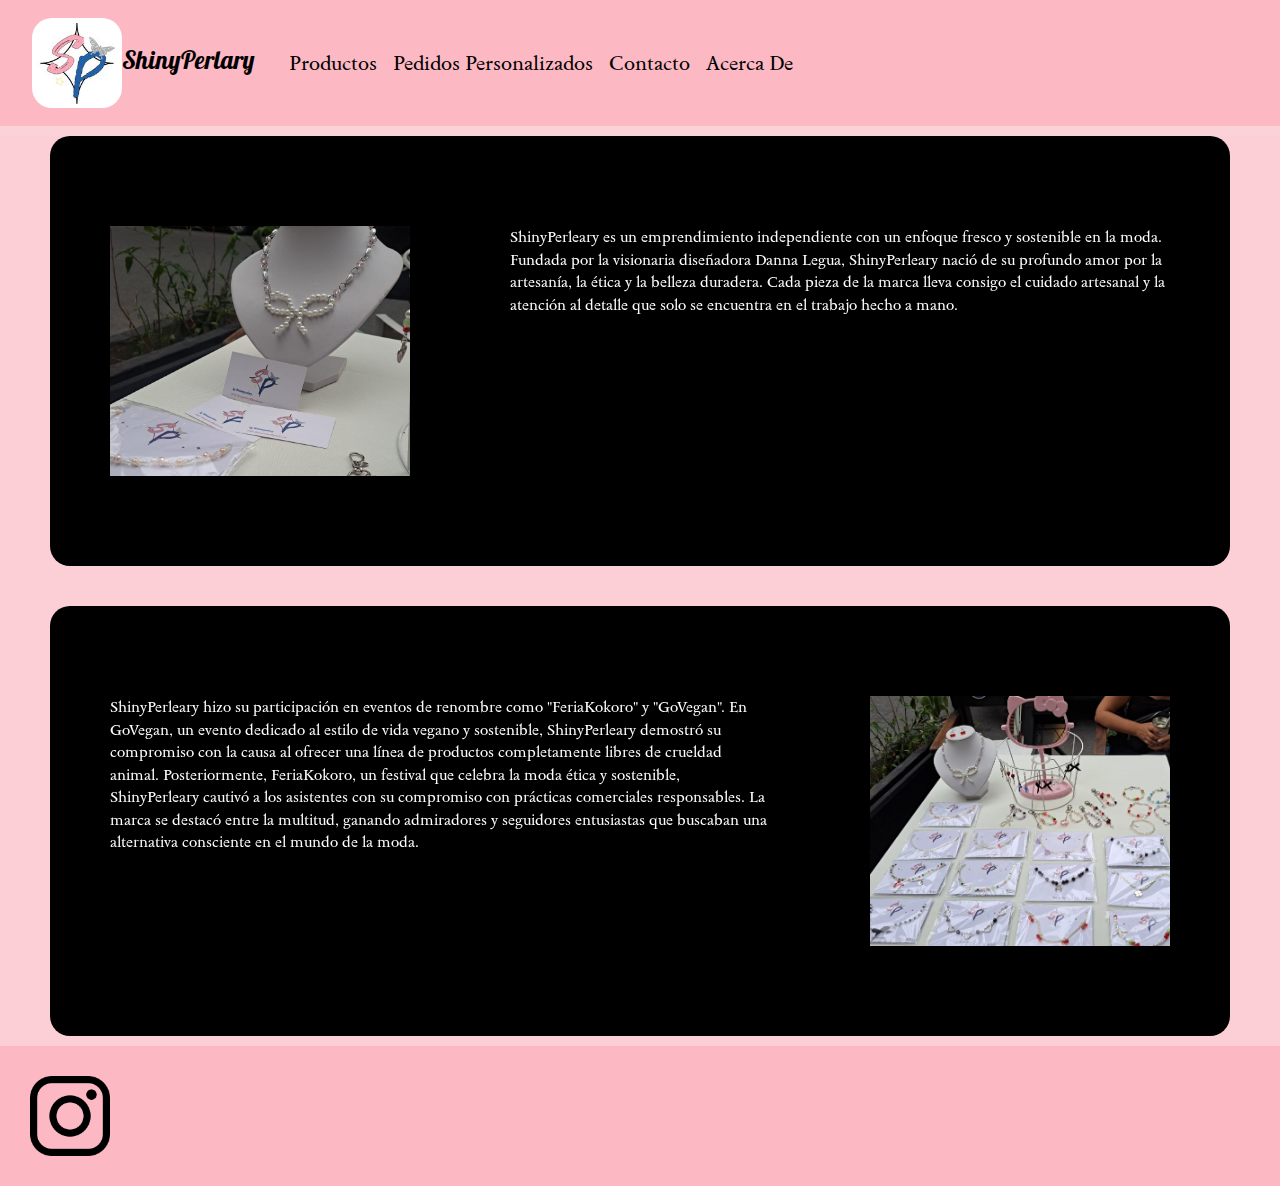
==== commit 3c1b6227: "animaciones" ====
--- a/pages/acerca-de.html
+++ b/pages/acerca-de.html
@@ -1,10 +1,13 @@
 <!DOCTYPE html>
-<html lang="en">
+<html lang="es">
 <head>
     <meta charset="UTF-8">
     <meta name="viewport" content="width=device-width, initial-scale=1.0">
     <!--Boostrap-->
     <link href="https://cdn.jsdelivr.net/npm/bootstrap@5.2.3/dist/css/bootstrap.min.css" rel="stylesheet">
+    <!--AOS ANIMATE-->
+    <link href="https://unpkg.com/aos@2.3.1/dist/aos.css" rel="stylesheet">
+
     <!--CSS-->
     <link rel="stylesheet" href="../css/estilos.css">
     <title>Shiny Perlary | Acerca de Nosotros</title>
@@ -18,6 +21,12 @@
     <script src="https://cdn.jsdelivr.net/npm/bootstrap@5.2.3/dist/js/bootstrap.bundle.min.js"
         integrity="sha384-kenU1KFdBIe4zVF0s0G1M5b4hcpxyD9F7jL+jjXkk+Q2h455rYXK/7HAuoJl+0I4"
         crossorigin="anonymous"></script>
+
+        <script src="https://unpkg.com/aos@2.3.1/dist/aos.js"></script>
+
+        <script>
+            AOS.init();
+        </script>
 
     <header>
         <nav class="navbar navbar-expand-lg barra-de-navegacion-color">
@@ -49,7 +58,7 @@
     </header>
 
     <main>
-<div class="acerca-de-primera-fila">
+<div class="acerca-de-primera-fila" data-aos="flip-down">
 
     <div>
         <img src="../images/acerca-de-1.jpeg" alt="imagen">
@@ -62,7 +71,7 @@
         
 </div>
 
-<div class="acerca-de-segunda-fila">
+<div class="acerca-de-segunda-fila" data-aos="flip-down">
     
         <p>ShinyPerleary hizo su participación en eventos de renombre como "FeriaKokoro" y "GoVegan".
             
--- a/css/estilos.css
+++ b/css/estilos.css
@@ -49,6 +49,11 @@
   width: 90px;
   height: 90px;
   border-radius: 20px;
+}
+
+.barra-de-navegacion-hover:hover {
+  transition-property: background-color, color;
+  transition-duration: 0.5s;
 }
 
 .barra-de-navegacion-hover:hover {
@@ -92,6 +97,8 @@
   justify-content: center;
   display: flex;
   border: 1px solid black;
+  transition-property: background-color, color;
+  transition-duration: 0.5s;
 }
 main .fondo h2 a:hover {
   background-color: white;
@@ -156,6 +163,8 @@
   padding: 6px;
   border-radius: 20px;
   border: 1px solid black;
+  transition-property: background-color, color;
+  transition-duration: 0.5s;
 }
 main .tarjeta .tarjeta-productos a:hover {
   background-color: white;
@@ -179,6 +188,8 @@
   justify-content: center;
   display: flex;
   border: 1px solid black;
+  transition-property: background-color, color;
+  transition-duration: 0.5s;
 }
 main .ver-mas a:hover {
   background-color: white;
@@ -243,9 +254,12 @@
   margin: 4px;
   padding: 6px;
   border-radius: 20px;
+  border: 1px solid black;
+  transition-property: background-color, color;
+  transition-duration: 0.5s;
 }
 main .grid-producto-primera-fila .grid-tarjeta-productos a:hover {
-  background-color: gray;
+  background-color: white;
   color: black;
 }
 main .grid-producto-primera-fila .item-uno {
@@ -464,6 +478,8 @@
   background-color: black;
   color: white;
   border-radius: 20px;
+  transition-property: background-color, color;
+  transition-duration: 0.5s;
 }
 main .formulario .enviar input:hover {
   background-color: white;
@@ -614,7 +630,7 @@
   }
   main .grid-producto-primera-fila .item-tres {
     grid-column: 2/3;
-    grid-row: 1/2;
+    grid-row: 2/3;
   }
   main .grid-producto-primera-fila .item-cuatro {
     grid-column: 3/4;
@@ -622,62 +638,64 @@
   }
   main .grid-producto-primera-fila .item-cinco {
     grid-column: 2/3;
-    grid-row: 2/3;
+    grid-row: 3/4;
   }
   main .grid-producto-primera-fila .item-seis {
     grid-column: 3/4;
-    grid-row: 2/3;
+    grid-row: 3/4;
   }
   main .grid-producto-primera-fila .item-siete {
     grid-column: 2/3;
-    grid-row: 3/4;
+    grid-row: 4/5;
   }
   main .grid-producto-primera-fila .item-ocho {
     grid-column: 3/4;
-    grid-row: 3/4;
-  }
-}
-@media screen and (max-width: 7px) {
+    grid-row: 4/5;
+  }
+}
+@media screen and (max-width: 760px) {
+  main .grid-producto-primera-fila {
+    /*GRID*/
+    display: grid;
+    grid-auto-rows: 1fr;
+    grid-template-columns: 1fr 1fr;
+  }
   main .grid-producto-primera-fila .categoria {
     font-size: 10px;
     grid-column: 1/2;
     grid-row: 1/3;
   }
-  main .grid-producto-primera-fila {
-    grid-auto-rows: 1fr;
-    grid-template-columns: 1fr 1fr;
-  }
   main .grid-producto-primera-fila .item-uno {
     grid-column: 2/3;
     grid-row: 1/2;
   }
   main .grid-producto-primera-fila .item-dos {
     grid-column: 2/3;
-    grid-row: 1/2;
+    grid-row: 2/4;
   }
   main .grid-producto-primera-fila .item-tres {
     grid-column: 2/3;
-    grid-row: 1/2;
+    grid-row: 3/4;
   }
   main .grid-producto-primera-fila .item-cuatro {
     grid-column: 2/3;
-    grid-row: 2/3;
+    grid-row: 4/5;
   }
   main .grid-producto-primera-fila .item-cinco {
     grid-column: 2/3;
-    grid-row: 2/3;
+    grid-row: 5/6;
   }
   main .grid-producto-primera-fila .item-seis {
     grid-column: 2/3;
-    grid-row: 2/3;
+    grid-row: 6/7;
   }
   main .grid-producto-primera-fila .item-siete {
     grid-column: 2/3;
-    grid-row: 3/4;
+    grid-row: 7/8;
   }
   main .grid-producto-primera-fila .item-ocho {
     grid-column: 2/3;
-    grid-row: 3/4;
+    grid-row: 8/9;
   }
 }
 @media screen and (max-width: 420px) {
